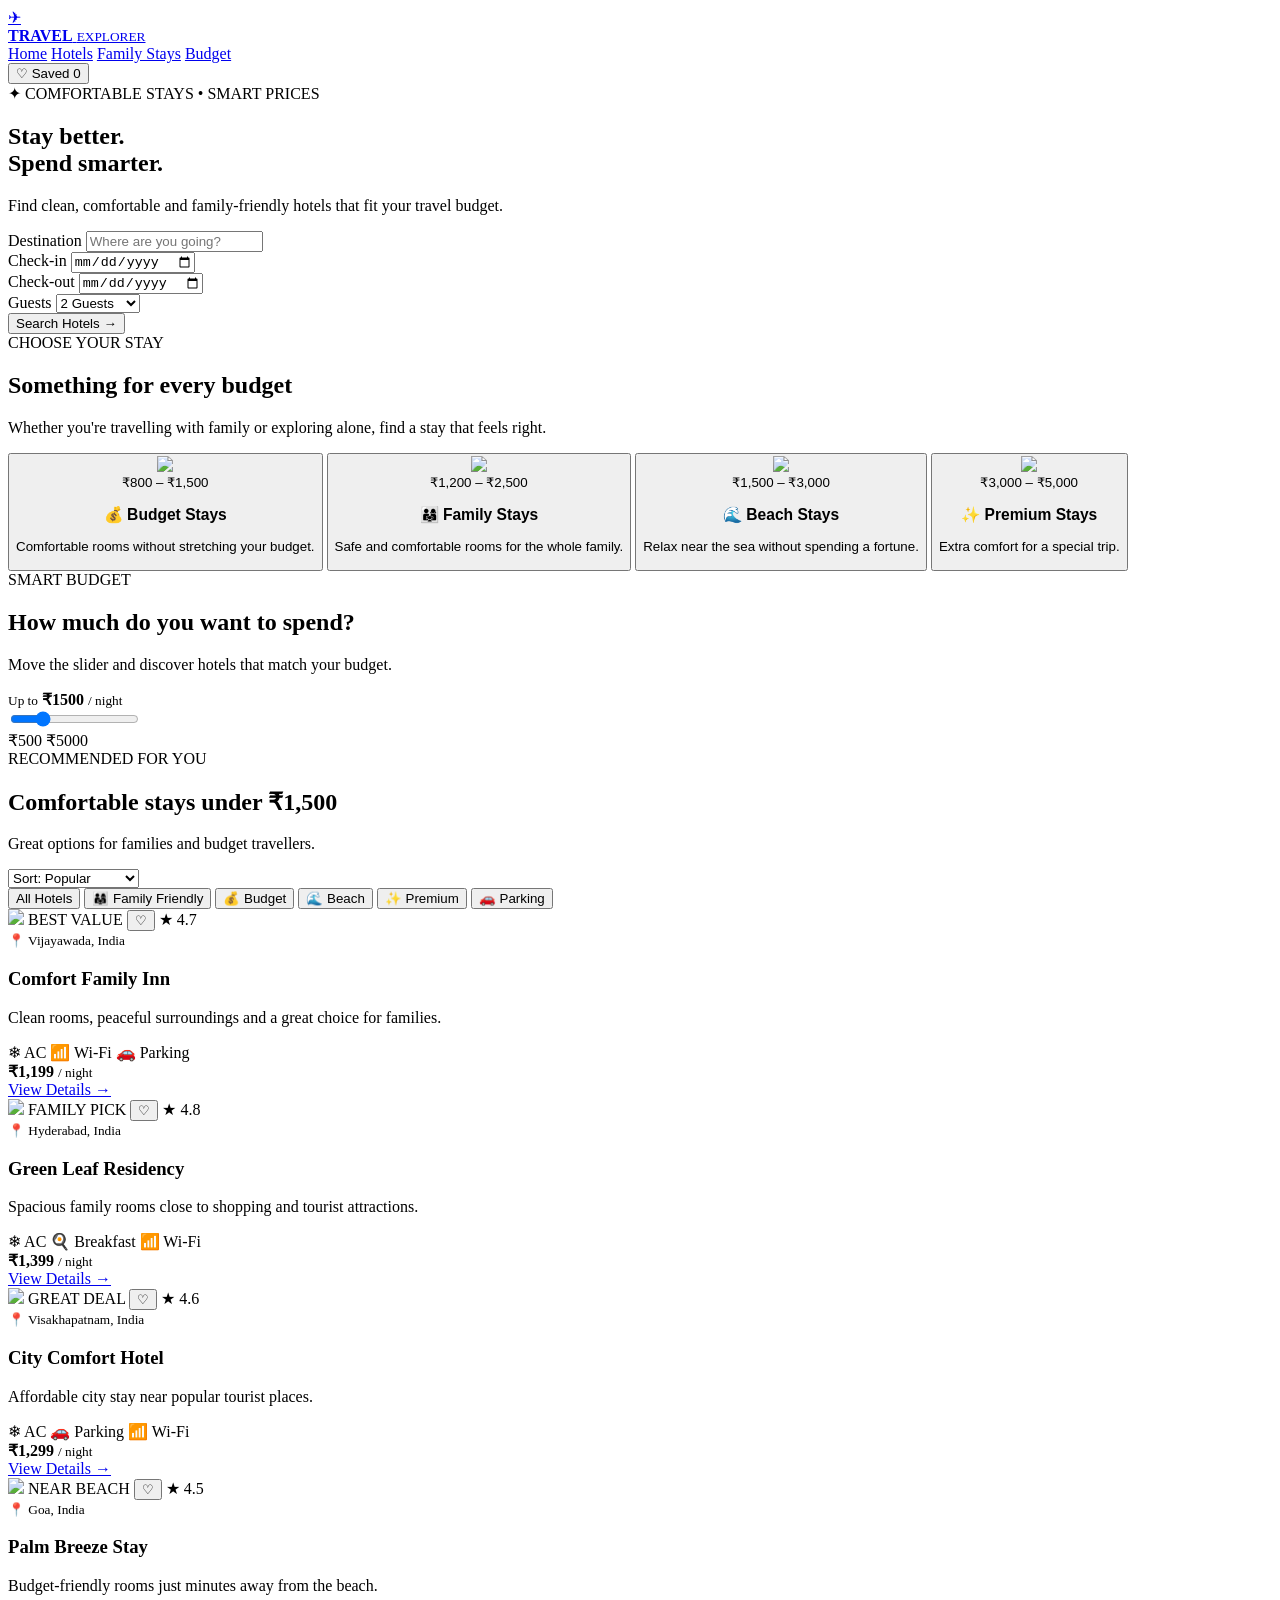
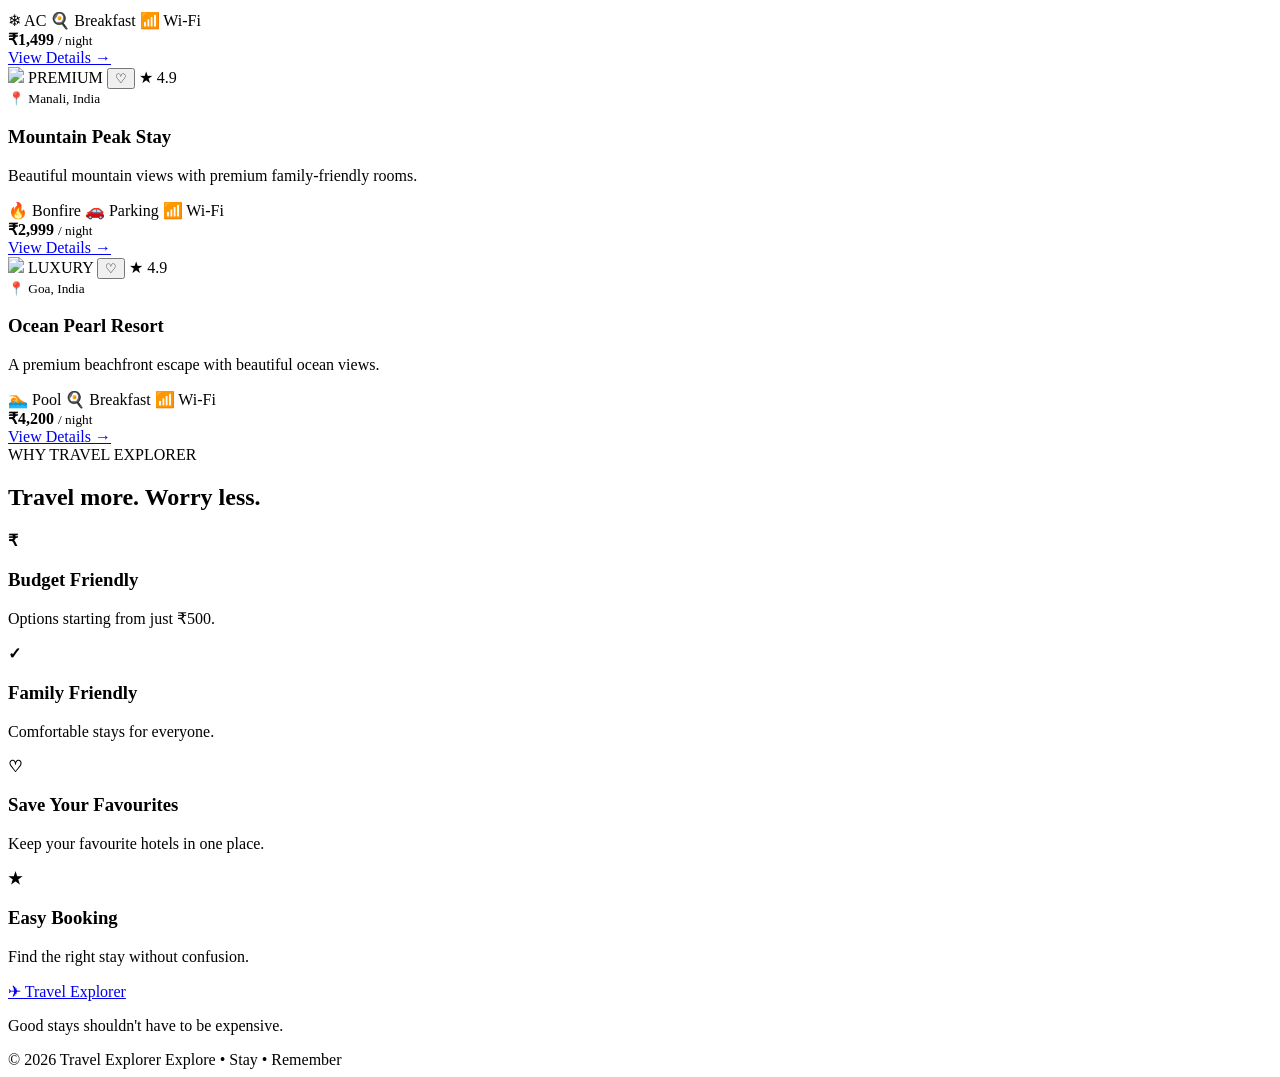
==== Travel-explorer/Travel-explorer/hotels.html @ a73f2c49 "Add hotel page" ====
<!DOCTYPE html>
<html lang="en">
<head>
    <meta charset="UTF-8">
    <meta name="viewport" content="width=device-width, initial-scale=1.0">

    <title>Hotels | Travel Explorer</title>

    <link rel="stylesheet" href="hotels.css">

    <link rel="preconnect" href="https://fonts.googleapis.com">
    <link rel="preconnect" href="https://fonts.gstatic.com" crossorigin>

    <link href="https://fonts.googleapis.com/css2?family=Poppins:wght@300;400;500;600;700;800&display=swap" rel="stylesheet">
</head>

<body>

<!-- ================= NAVBAR ================= -->

<header class="navbar">

    <!-- CLICKING THIS GOES TO MAIN HOME PAGE -->
    <a href="index.html" class="brand">
        <span class="brand-icon">✈</span>

        <div>
            <strong>TRAVEL</strong>
            <small>EXPLORER</small>
        </div>
    </a>

    <nav>
        <a href="index.html">Home</a>
        <a href="hotels.html" class="active">Hotels</a>
        <a href="#family">Family Stays</a>
        <a href="#budget">Budget</a>
    </nav>

    <button class="saved-top" onclick="showSaved()">
        ♡ Saved
        <span id="savedCount">0</span>
    </button>

</header>


<!-- ================= HERO ================= -->

<section class="hero">

    <div class="hero-overlay"></div>

    <div class="hero-content">

        <span class="hero-tag">
            ✦ COMFORTABLE STAYS • SMART PRICES
        </span>

        <h1>
            Stay better.<br>
            <span>Spend smarter.</span>
        </h1>

        <p>
            Find clean, comfortable and family-friendly hotels
            that fit your travel budget.
        </p>


        <!-- SEARCH PANEL -->

        <div class="search-panel">

            <div class="search-item">

                <label>Destination</label>

                <input
                    type="text"
                    id="destination"
                    placeholder="Where are you going?"
                >

            </div>


            <div class="search-item">

                <label>Check-in</label>

                <input type="date" id="checkin">

            </div>


            <div class="search-item">

                <label>Check-out</label>

                <input type="date" id="checkout">

            </div>


            <div class="search-item">

                <label>Guests</label>

                <select id="guests">

                    <option>2 Guests</option>
                    <option>3 Guests</option>
                    <option>4 Guests</option>
                    <option>5 Guests</option>
                    <option>6+ Guests</option>

                </select>

            </div>


            <button class="search-button" onclick="searchHotels()">
                Search Hotels →
            </button>

        </div>

    </div>

</section>



<!-- ================= QUICK CATEGORIES ================= -->

<section class="categories">

    <div class="section-heading center">

        <span>CHOOSE YOUR STAY</span>

        <h2>
            Something for every budget
        </h2>

        <p>
            Whether you're travelling with family or exploring alone,
            find a stay that feels right.
        </p>

    </div>


    <div class="category-grid">

        <button class="category-card" onclick="filterCategory('budget')">

            <div class="category-image">
                <img src="https://images.unsplash.com/photo-1551882547-ff40c63fe5fa?auto=format&fit=crop&w=700&q=80">
            </div>

            <div class="category-content">

                <span>₹800 – ₹1,500</span>

                <h3>💰 Budget Stays</h3>

                <p>
                    Comfortable rooms without
                    stretching your budget.
                </p>

            </div>

        </button>


        <button class="category-card" onclick="filterCategory('family')">

            <div class="category-image">
                <img src="https://images.unsplash.com/photo-1566073771259-6a8506099945?auto=format&fit=crop&w=700&q=80">
            </div>

            <div class="category-content">

                <span>₹1,200 – ₹2,500</span>

                <h3>👨‍👩‍👧 Family Stays</h3>

                <p>
                    Safe and comfortable rooms
                    for the whole family.
                </p>

            </div>

        </button>


        <button class="category-card" onclick="filterCategory('beach')">

            <div class="category-image">
                <img src="https://images.unsplash.com/photo-1507525428034-b723cf961d3e?auto=format&fit=crop&w=700&q=80">
            </div>

            <div class="category-content">

                <span>₹1,500 – ₹3,000</span>

                <h3>🌊 Beach Stays</h3>

                <p>
                    Relax near the sea without
                    spending a fortune.
                </p>

            </div>

        </button>


        <button class="category-card" onclick="filterCategory('premium')">

            <div class="category-image">
                <img src="https://images.unsplash.com/photo-1564501049412-61c2a3083791?auto=format&fit=crop&w=700&q=80">
            </div>

            <div class="category-content">

                <span>₹3,000 – ₹5,000</span>

                <h3>✨ Premium Stays</h3>

                <p>
                    Extra comfort for a
                    special trip.
                </p>

            </div>

        </button>

    </div>

</section>



<!-- ================= SMART BUDGET ================= -->

<section class="budget-section" id="budget">

    <div class="budget-left">

        <span>SMART BUDGET</span>

        <h2>
            How much do you want to spend?
        </h2>

        <p>
            Move the slider and discover hotels
            that match your budget.
        </p>

    </div>


    <div class="budget-control">

        <div class="budget-price">
            <small>Up to</small>

            <strong>
                ₹<span id="budgetValue">1500</span>
            </strong>

            <small>/ night</small>
        </div>


        <input
            type="range"
            id="budgetRange"
            min="500"
            max="5000"
            value="1500"
            step="100"
            oninput="changeBudget()"
        >


        <div class="range-labels">
            <span>₹500</span>
            <span>₹5000</span>
        </div>

    </div>

</section>



<!-- ================= HOTELS ================= -->

<section class="hotels-section" id="family">

    <div class="hotel-header">

        <div>

            <span>RECOMMENDED FOR YOU</span>

            <h2 id="hotelHeading">
                Comfortable stays under ₹1,500
            </h2>

            <p id="resultText">
                Great options for families and budget travellers.
            </p>

        </div>


        <select id="sortHotels" onchange="sortHotels()">

            <option value="popular">Sort: Popular</option>
            <option value="low">Price: Low to High</option>
            <option value="high">Price: High to Low</option>
            <option value="rating">Top Rated</option>

        </select>

    </div>


    <!-- FILTER BAR -->

    <div class="filter-bar">

        <button class="filter active" onclick="filterAll(this)">
            All Hotels
        </button>

        <button class="filter" onclick="filterType('family', this)">
            👨‍👩‍👧 Family Friendly
        </button>

        <button class="filter" onclick="filterType('budget', this)">
            💰 Budget
        </button>

        <button class="filter" onclick="filterType('beach', this)">
            🌊 Beach
        </button>

        <button class="filter" onclick="filterType('premium', this)">
            ✨ Premium
        </button>

        <button class="filter" onclick="filterType('parking', this)">
            🚗 Parking
        </button>

    </div>


    <!-- HOTEL CARDS -->

    <div class="hotel-grid" id="hotelGrid">


        <!-- HOTEL 1 -->

        <article
            class="hotel-card"
            data-price="1199"
            data-rating="4.7"
            data-type="family budget parking"
            data-location="vijayawada"
        >

            <div class="hotel-photo">

                <img src="https://images.unsplash.com/photo-1566073771259-6a8506099945?auto=format&fit=crop&w=1000&q=85">

                <span class="deal">
                    BEST VALUE
                </span>

                <button class="heart" onclick="saveHotel(this)">
                    ♡
                </button>

                <span class="rating">
                    ★ 4.7
                </span>

            </div>


            <div class="hotel-body">

                <small class="location">
                    📍 Vijayawada, India
                </small>

                <h3>
                    Comfort Family Inn
                </h3>

                <p>
                    Clean rooms, peaceful surroundings
                    and a great choice for families.
                </p>


                <div class="amenities">

                    <span>❄ AC</span>
                    <span>📶 Wi-Fi</span>
                    <span>🚗 Parking</span>

                </div>


                <div class="hotel-footer">

                    <div>

                        <strong>
                            ₹1,199
                        </strong>

                        <small>
                            / night
                        </small>

                    </div>

                    <a
                        href="hotel-details.html?hotel=comfort-family-inn"
                        class="details-btn"
                    >
                        View Details →
                    </a>

                </div>

            </div>

        </article>



        <!-- HOTEL 2 -->

        <article
            class="hotel-card"
            data-price="1399"
            data-rating="4.8"
            data-type="family budget"
            data-location="hyderabad"
        >

            <div class="hotel-photo">

                <img src="https://images.unsplash.com/photo-1551882547-ff40c63fe5fa?auto=format&fit=crop&w=1000&q=85">

                <span class="deal family-deal">
                    FAMILY PICK
                </span>

                <button class="heart" onclick="saveHotel(this)">
                    ♡
                </button>

                <span class="rating">
                    ★ 4.8
                </span>

            </div>


            <div class="hotel-body">

                <small class="location">
                    📍 Hyderabad, India
                </small>

                <h3>
                    Green Leaf Residency
                </h3>

                <p>
                    Spacious family rooms close to
                    shopping and tourist attractions.
                </p>


                <div class="amenities">

                    <span>❄ AC</span>
                    <span>🍳 Breakfast</span>
                    <span>📶 Wi-Fi</span>

                </div>


                <div class="hotel-footer">

                    <div>

                        <strong>
                            ₹1,399
                        </strong>

                        <small>
                            / night
                        </small>

                    </div>

                    <a
                        href="hotel-details.html?hotel=green-leaf"
                        class="details-btn"
                    >
                        View Details →
                    </a>

                </div>

            </div>

        </article>



        <!-- HOTEL 3 -->

        <article
            class="hotel-card"
            data-price="1299"
            data-rating="4.6"
            data-type="budget parking"
            data-location="visakhapatnam"
        >

            <div class="hotel-photo">

                <img src="https://images.unsplash.com/photo-1564501049412-61c2a3083791?auto=format&fit=crop&w=1000&q=85">

                <span class="deal">
                    GREAT DEAL
                </span>

                <button class="heart" onclick="saveHotel(this)">
                    ♡
                </button>

                <span class="rating">
                    ★ 4.6
                </span>

            </div>


            <div class="hotel-body">

                <small class="location">
                    📍 Visakhapatnam, India
                </small>

                <h3>
                    City Comfort Hotel
                </h3>

                <p>
                    Affordable city stay near
                    popular tourist places.
                </p>


                <div class="amenities">

                    <span>❄ AC</span>
                    <span>🚗 Parking</span>
                    <span>📶 Wi-Fi</span>

                </div>


                <div class="hotel-footer">

                    <div>

                        <strong>
                            ₹1,299
                        </strong>

                        <small>
                            / night
                        </small>

                    </div>

                    <a
                        href="hotel-details.html?hotel=city-comfort"
                        class="details-btn"
                    >
                        View Details →
                    </a>

                </div>

            </div>

        </article>



        <!-- HOTEL 4 -->

        <article
            class="hotel-card"
            data-price="1499"
            data-rating="4.5"
            data-type="beach budget"
            data-location="goa"
        >

            <div class="hotel-photo">

                <img src="https://images.unsplash.com/photo-1542314831-068cd1dbfeeb?auto=format&fit=crop&w=1000&q=85">

                <span class="deal beach-deal">
                    NEAR BEACH
                </span>

                <button class="heart" onclick="saveHotel(this)">
                    ♡
                </button>

                <span class="rating">
                    ★ 4.5
                </span>

            </div>


            <div class="hotel-body">

                <small class="location">
                    📍 Goa, India
                </small>

                <h3>
                    Palm Breeze Stay
                </h3>

                <p>
                    Budget-friendly rooms just minutes
                    away from the beach.
                </p>


                <div class="amenities">

                    <span>❄ AC</span>
                    <span>🍳 Breakfast</span>
                    <span>📶 Wi-Fi</span>

                </div>


                <div class="hotel-footer">

                    <div>

                        <strong>
                            ₹1,499
                        </strong>

                        <small>
                            / night
                        </small>

                    </div>

                    <a
                        href="hotel-details.html?hotel=palm-breeze"
                        class="details-btn"
                    >
                        View Details →
                    </a>

                </div>

            </div>

        </article>



        <!-- HOTEL 5 -->

        <article
            class="hotel-card"
            data-price="2999"
            data-rating="4.9"
            data-type="family premium parking"
            data-location="manali"
        >

            <div class="hotel-photo">

                <img src="https://images.unsplash.com/photo-1464822759023-fed622ff2c3b?auto=format&fit=crop&w=1000&q=85">

                <span class="deal premium-deal">
                    PREMIUM
                </span>

                <button class="heart" onclick="saveHotel(this)">
                    ♡
                </button>

                <span class="rating">
                    ★ 4.9
                </span>

            </div>


            <div class="hotel-body">

                <small class="location">
                    📍 Manali, India
                </small>

                <h3>
                    Mountain Peak Stay
                </h3>

                <p>
                    Beautiful mountain views with
                    premium family-friendly rooms.
                </p>


                <div class="amenities">

                    <span>🔥 Bonfire</span>
                    <span>🚗 Parking</span>
                    <span>📶 Wi-Fi</span>

                </div>


                <div class="hotel-footer">

                    <div>

                        <strong>
                            ₹2,999
                        </strong>

                        <small>
                            / night
                        </small>

                    </div>

                    <a
                        href="hotel-details.html?hotel=mountain-peak"
                        class="details-btn"
                    >
                        View Details →
                    </a>

                </div>

            </div>

        </article>



        <!-- HOTEL 6 -->

        <article
            class="hotel-card"
            data-price="4200"
            data-rating="4.9"
            data-type="premium beach"
            data-location="goa"
        >

            <div class="hotel-photo">

                <img src="https://images.unsplash.com/photo-1506744038136-46273834b3fb?auto=format&fit=crop&w=1000&q=85">

                <span class="deal premium-deal">
                    LUXURY
                </span>

                <button class="heart" onclick="saveHotel(this)">
                    ♡
                </button>

                <span class="rating">
                    ★ 4.9
                </span>

            </div>


            <div class="hotel-body">

                <small class="location">
                    📍 Goa, India
                </small>

                <h3>
                    Ocean Pearl Resort
                </h3>

                <p>
                    A premium beachfront escape with
                    beautiful ocean views.
                </p>


                <div class="amenities">

                    <span>🏊 Pool</span>
                    <span>🍳 Breakfast</span>
                    <span>📶 Wi-Fi</span>

                </div>


                <div class="hotel-footer">

                    <div>

                        <strong>
                            ₹4,200
                        </strong>

                        <small>
                            / night
                        </small>

                    </div>

                    <a
                        href="hotel-details.html?hotel=ocean-pearl"
                        class="details-btn"
                    >
                        View Details →
                    </a>

                </div>

            </div>

        </article>

    </div>

</section>



<!-- ================= WHY SECTION ================= -->

<section class="why">

    <div class="section-heading center">

        <span>WHY TRAVEL EXPLORER</span>

        <h2>
            Travel more. Worry less.
        </h2>

    </div>


    <div class="why-grid">

        <div>
            <b>₹</b>
            <h3>Budget Friendly</h3>
            <p>
                Options starting from just ₹500.
            </p>
        </div>

        <div>
            <b>✓</b>
            <h3>Family Friendly</h3>
            <p>
                Comfortable stays for everyone.
            </p>
        </div>

        <div>
            <b>♡</b>
            <h3>Save Your Favourites</h3>
            <p>
                Keep your favourite hotels in one place.
            </p>
        </div>

        <div>
            <b>★</b>
            <h3>Easy Booking</h3>
            <p>
                Find the right stay without confusion.
            </p>
        </div>

    </div>

</section>



<!-- ================= FOOTER ================= -->

<footer>

    <div class="footer-top">

        <a href="index.html" class="footer-logo">
            ✈ Travel Explorer
        </a>

        <p>
            Good stays shouldn't have to be expensive.
        </p>

    </div>


    <div class="footer-bottom">

        © 2026 Travel Explorer
        <span>
            Explore • Stay • Remember
        </span>

    </div>

</footer>


<script src="hotels.js"></script>

</body>
</html>
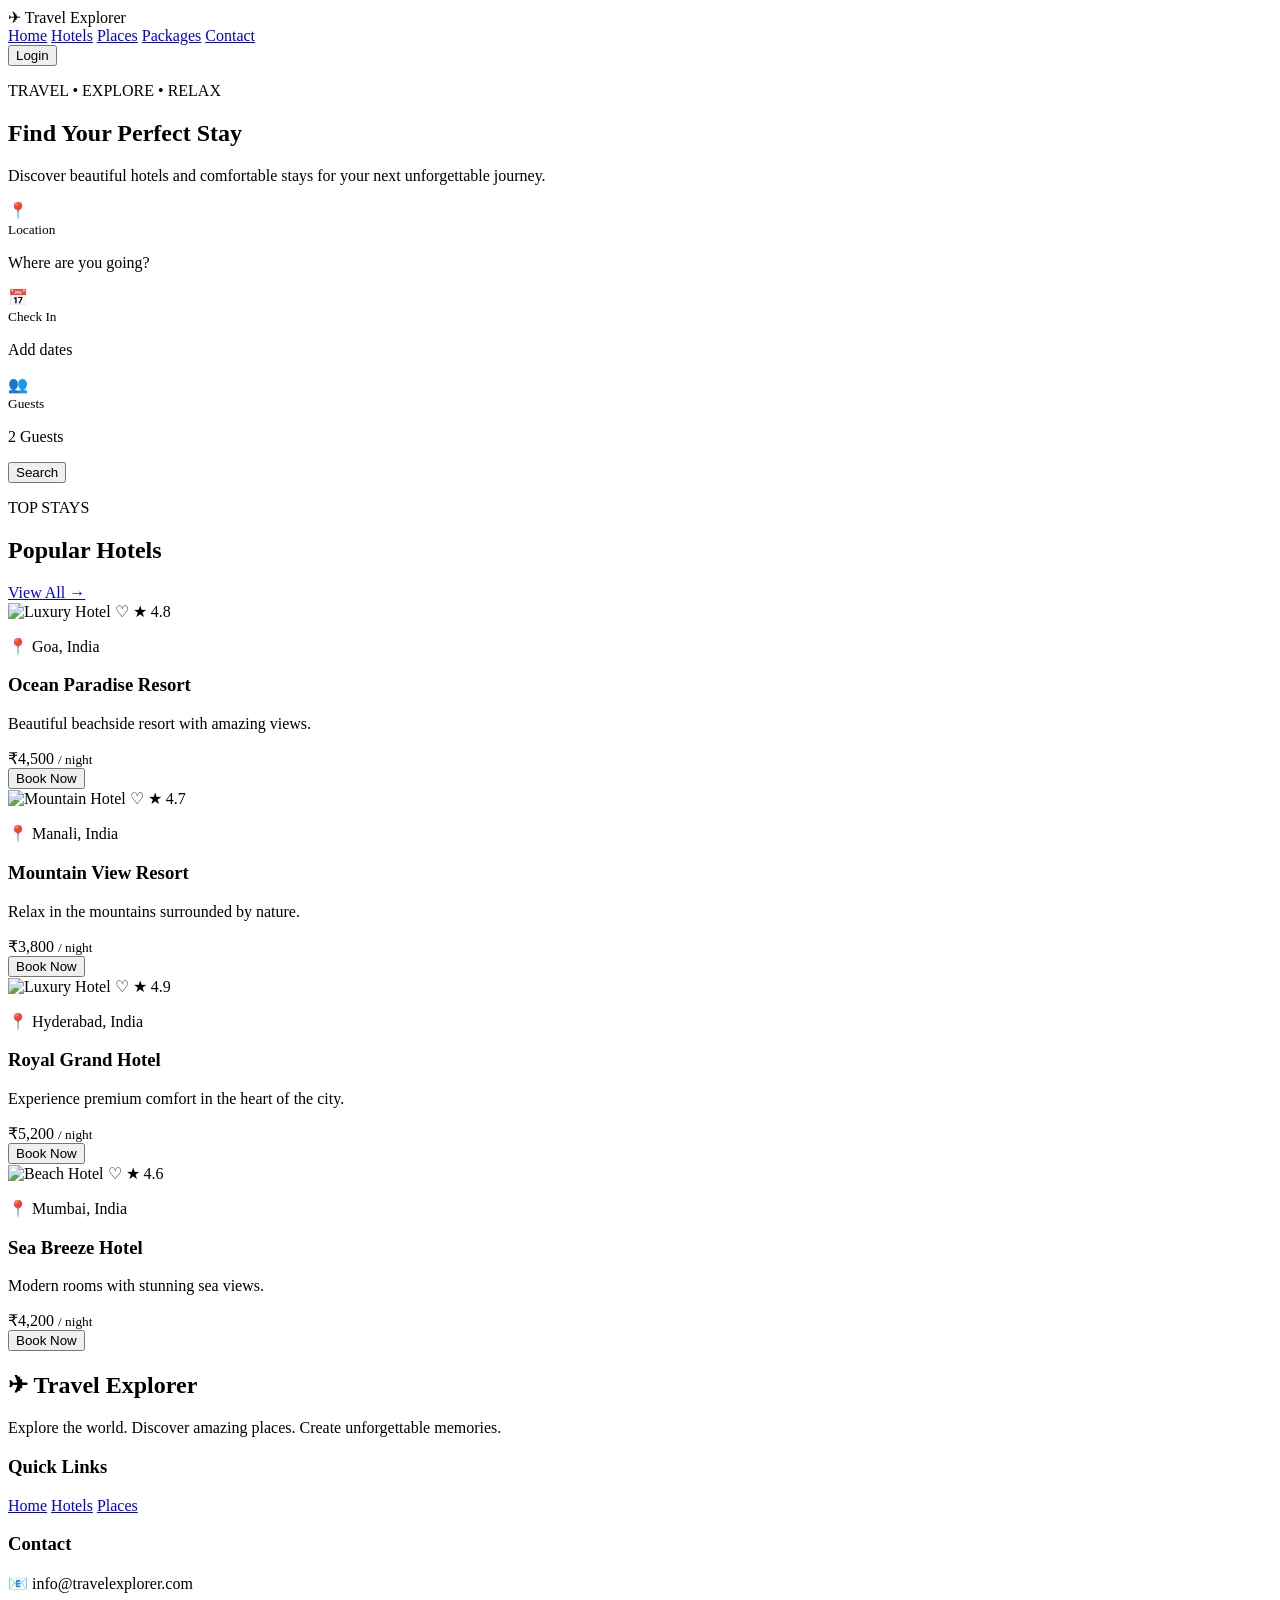
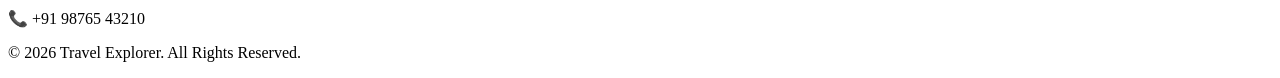
==== commit 67551f83: "Add hotels pages" ====
--- a/Travel-explorer/Travel-explorer/hotels.html
+++ b/Travel-explorer/Travel-explorer/hotels.html
@@ -4,960 +4,272 @@
     <meta charset="UTF-8">
     <meta name="viewport" content="width=device-width, initial-scale=1.0">
 
-    <title>Hotels | Travel Explorer</title>
-
-    <link rel="stylesheet" href="hotels.css">
-
+    <title>Travel Explorer - Hotels</title>
+
+    <link rel="stylesheet" hre
+f="hotels.css">
+    <!-- Google Font -->
     <link rel="preconnect" href="https://fonts.googleapis.com">
     <link rel="preconnect" href="https://fonts.gstatic.com" crossorigin>
-
-    <link href="https://fonts.googleapis.com/css2?family=Poppins:wght@300;400;500;600;700;800&display=swap" rel="stylesheet">
+    <link href="https://fonts.googleapis.com/css2?family=Poppins:wght@300;400;500;600;700&display=swap" rel="stylesheet">
 </head>
 
 <body>
 
-<!-- ================= NAVBAR ================= -->
-
-<header class="navbar">
-
-    <!-- CLICKING THIS GOES TO MAIN HOME PAGE -->
-    <a href="index.html" class="brand">
-        <span class="brand-icon">✈</span>
-
-        <div>
-            <strong>TRAVEL</strong>
-            <small>EXPLORER</small>
-        </div>
-    </a>
-
-    <nav>
-        <a href="index.html">Home</a>
-        <a href="hotels.html" class="active">Hotels</a>
-        <a href="#family">Family Stays</a>
-        <a href="#budget">Budget</a>
-    </nav>
-
-    <button class="saved-top" onclick="showSaved()">
-        ♡ Saved
-        <span id="savedCount">0</span>
-    </button>
-
-</header>
-
-
-<!-- ================= HERO ================= -->
-
-<section class="hero">
-
-    <div class="hero-overlay"></div>
-
-    <div class="hero-content">
-
-        <span class="hero-tag">
-            ✦ COMFORTABLE STAYS • SMART PRICES
-        </span>
-
-        <h1>
-            Stay better.<br>
-            <span>Spend smarter.</span>
-        </h1>
-
-        <p>
-            Find clean, comfortable and family-friendly hotels
-            that fit your travel budget.
+    <!-- Navbar -->
+    <header class="navbar">
+        <div class="logo">
+            <span>✈</span> Travel Explorer
+        </div>
+
+        <nav>
+            <a href="#">Home</a>
+            <a href="#" class="active">Hotels</a>
+            <a href="#">Places</a>
+            <a href="#">Packages</a>
+            <a href="#">Contact</a>
+        </nav>
+
+        <button class="login-btn">Login</button>
+    </header>
+
+
+    <!-- Hero Section -->
+    <section class="hero">
+
+        <div class="hero-content">
+            <p class="small-title">TRAVEL • EXPLORE • RELAX</p>
+
+            <h1>Find Your Perfect Stay</h1>
+
+            <p class="hero-text">
+                Discover beautiful hotels and comfortable stays
+                for your next unforgettable journey.
+            </p>
+
+            <!-- Search Box -->
+            <div class="search-box">
+
+                <div class="search-item">
+                    <span>📍</span>
+                    <div>
+                        <small>Location</small>
+                        <p>Where are you going?</p>
+                    </div>
+                </div>
+
+                <div class="search-item">
+                    <span>📅</span>
+                    <div>
+                        <small>Check In</small>
+                        <p>Add dates</p>
+                    </div>
+                </div>
+
+                <div class="search-item">
+                    <span>👥</span>
+                    <div>
+                        <small>Guests</small>
+                        <p>2 Guests</p>
+                    </div>
+                </div>
+
+                <button class="search-btn">Search</button>
+
+            </div>
+        </div>
+
+    </section>
+
+
+    <!-- Hotels Section -->
+    <section class="hotels-section">
+
+        <div class="section-heading">
+            <div>
+                <p class="section-label">TOP STAYS</p>
+                <h2>Popular Hotels</h2>
+            </div>
+
+            <a href="#" class="view-all">View All →</a>
+        </div>
+
+
+        <div class="hotel-grid">
+
+            <!-- Hotel 1 -->
+            <div class="hotel-card">
+
+                <div class="image-container">
+                    <img src="https://images.unsplash.com/photo-1566073771259-6a8506099945"
+                         alt="Luxury Hotel">
+
+                    <span class="favorite">♡</span>
+                    <span class="rating">★ 4.8</span>
+                </div>
+
+                <div class="hotel-info">
+
+                    <p class="location">📍 Goa, India</p>
+
+                    <h3>Ocean Paradise Resort</h3>
+
+                    <p class="description">
+                        Beautiful beachside resort with amazing views.
+                    </p>
+
+                    <div class="hotel-bottom">
+                        <div>
+                            <span class="price">₹4,500</span>
+                            <small>/ night</small>
+                        </div>
+
+                        <button class="book-btn">Book Now</button>
+                    </div>
+
+                </div>
+            </div>
+
+
+            <!-- Hotel 2 -->
+            <div class="hotel-card">
+
+                <div class="image-container">
+                    <img src="https://images.unsplash.com/photo-1601918774946-25832a4be0d6"
+                         alt="Mountain Hotel">
+
+                    <span class="favorite">♡</span>
+                    <span class="rating">★ 4.7</span>
+                </div>
+
+                <div class="hotel-info">
+
+                    <p class="location">📍 Manali, India</p>
+
+                    <h3>Mountain View Resort</h3>
+
+                    <p class="description">
+                        Relax in the mountains surrounded by nature.
+                    </p>
+
+                    <div class="hotel-bottom">
+                        <div>
+                            <span class="price">₹3,800</span>
+                            <small>/ night</small>
+                        </div>
+
+                        <button class="book-btn">Book Now</button>
+                    </div>
+
+                </div>
+            </div>
+
+
+            <!-- Hotel 3 -->
+            <div class="hotel-card">
+
+                <div class="image-container">
+                    <img src="https://images.unsplash.com/photo-1564501049412-61c2a3083791"
+                         alt="Luxury Hotel">
+
+                    <span class="favorite">♡</span>
+                    <span class="rating">★ 4.9</span>
+                </div>
+
+                <div class="hotel-info">
+
+                    <p class="location">📍 Hyderabad, India</p>
+
+                    <h3>Royal Grand Hotel</h3>
+
+                    <p class="description">
+                        Experience premium comfort in the heart of the city.
+                    </p>
+
+                    <div class="hotel-bottom">
+                        <div>
+                            <span class="price">₹5,200</span>
+                            <small>/ night</small>
+                        </div>
+
+                        <button class="book-btn">Book Now</button>
+                    </div>
+
+                </div>
+            </div>
+
+
+            <!-- Hotel 4 -->
+            <div class="hotel-card">
+
+                <div class="image-container">
+                    <img src="https://images.unsplash.com/photo-1542314831-068cd1dbfeeb"
+                         alt="Beach Hotel">
+
+                    <span class="favorite">♡</span>
+                    <span class="rating">★ 4.6</span>
+                </div>
+
+                <div class="hotel-info">
+
+                    <p class="location">📍 Mumbai, India</p>
+
+                    <h3>Sea Breeze Hotel</h3>
+
+                    <p class="description">
+                        Modern rooms with stunning sea views.
+                    </p>
+
+                    <div class="hotel-bottom">
+                        <div>
+                            <span class="price">₹4,200</span>
+                            <small>/ night</small>
+                        </div>
+
+                        <button class="book-btn">Book Now</button>
+                    </div>
+
+                </div>
+            </div>
+
+        </div>
+
+    </section>
+
+
+    <!-- Footer -->
+    <footer>
+
+        <div class="footer-content">
+
+            <div>
+                <h2>✈ Travel Explorer</h2>
+                <p>
+                    Explore the world. Discover amazing places.
+                    Create unforgettable memories.
+                </p>
+            </div>
+
+            <div>
+                <h3>Quick Links</h3>
+                <a href="#">Home</a>
+                <a href="#">Hotels</a>
+                <a href="#">Places</a>
+            </div>
+
+            <div>
+                <h3>Contact</h3>
+                <p>📧 info@travelexplorer.com</p>
+                <p>📞 +91 98765 43210</p>
+            </div>
+
+        </div>
+
+        <p class="copyright">
+            © 2026 Travel Explorer. All Rights Reserved.
         </p>
 
-
-        <!-- SEARCH PANEL -->
-
-        <div class="search-panel">
-
-            <div class="search-item">
-
-                <label>Destination</label>
-
-                <input
-                    type="text"
-                    id="destination"
-                    placeholder="Where are you going?"
-                >
-
-            </div>
-
-
-            <div class="search-item">
-
-                <label>Check-in</label>
-
-                <input type="date" id="checkin">
-
-            </div>
-
-
-            <div class="search-item">
-
-                <label>Check-out</label>
-
-                <input type="date" id="checkout">
-
-            </div>
-
-
-            <div class="search-item">
-
-                <label>Guests</label>
-
-                <select id="guests">
-
-                    <option>2 Guests</option>
-                    <option>3 Guests</option>
-                    <option>4 Guests</option>
-                    <option>5 Guests</option>
-                    <option>6+ Guests</option>
-
-                </select>
-
-            </div>
-
-
-            <button class="search-button" onclick="searchHotels()">
-                Search Hotels →
-            </button>
-
-        </div>
-
-    </div>
-
-</section>
-
-
-
-<!-- ================= QUICK CATEGORIES ================= -->
-
-<section class="categories">
-
-    <div class="section-heading center">
-
-        <span>CHOOSE YOUR STAY</span>
-
-        <h2>
-            Something for every budget
-        </h2>
-
-        <p>
-            Whether you're travelling with family or exploring alone,
-            find a stay that feels right.
-        </p>
-
-    </div>
-
-
-    <div class="category-grid">
-
-        <button class="category-card" onclick="filterCategory('budget')">
-
-            <div class="category-image">
-                <img src="https://images.unsplash.com/photo-1551882547-ff40c63fe5fa?auto=format&fit=crop&w=700&q=80">
-            </div>
-
-            <div class="category-content">
-
-                <span>₹800 – ₹1,500</span>
-
-                <h3>💰 Budget Stays</h3>
-
-                <p>
-                    Comfortable rooms without
-                    stretching your budget.
-                </p>
-
-            </div>
-
-        </button>
-
-
-        <button class="category-card" onclick="filterCategory('family')">
-
-            <div class="category-image">
-                <img src="https://images.unsplash.com/photo-1566073771259-6a8506099945?auto=format&fit=crop&w=700&q=80">
-            </div>
-
-            <div class="category-content">
-
-                <span>₹1,200 – ₹2,500</span>
-
-                <h3>👨‍👩‍👧 Family Stays</h3>
-
-                <p>
-                    Safe and comfortable rooms
-                    for the whole family.
-                </p>
-
-            </div>
-
-        </button>
-
-
-        <button class="category-card" onclick="filterCategory('beach')">
-
-            <div class="category-image">
-                <img src="https://images.unsplash.com/photo-1507525428034-b723cf961d3e?auto=format&fit=crop&w=700&q=80">
-            </div>
-
-            <div class="category-content">
-
-                <span>₹1,500 – ₹3,000</span>
-
-                <h3>🌊 Beach Stays</h3>
-
-                <p>
-                    Relax near the sea without
-                    spending a fortune.
-                </p>
-
-            </div>
-
-        </button>
-
-
-        <button class="category-card" onclick="filterCategory('premium')">
-
-            <div class="category-image">
-                <img src="https://images.unsplash.com/photo-1564501049412-61c2a3083791?auto=format&fit=crop&w=700&q=80">
-            </div>
-
-            <div class="category-content">
-
-                <span>₹3,000 – ₹5,000</span>
-
-                <h3>✨ Premium Stays</h3>
-
-                <p>
-                    Extra comfort for a
-                    special trip.
-                </p>
-
-            </div>
-
-        </button>
-
-    </div>
-
-</section>
-
-
-
-<!-- ================= SMART BUDGET ================= -->
-
-<section class="budget-section" id="budget">
-
-    <div class="budget-left">
-
-        <span>SMART BUDGET</span>
-
-        <h2>
-            How much do you want to spend?
-        </h2>
-
-        <p>
-            Move the slider and discover hotels
-            that match your budget.
-        </p>
-
-    </div>
-
-
-    <div class="budget-control">
-
-        <div class="budget-price">
-            <small>Up to</small>
-
-            <strong>
-                ₹<span id="budgetValue">1500</span>
-            </strong>
-
-            <small>/ night</small>
-        </div>
-
-
-        <input
-            type="range"
-            id="budgetRange"
-            min="500"
-            max="5000"
-            value="1500"
-            step="100"
-            oninput="changeBudget()"
-        >
-
-
-        <div class="range-labels">
-            <span>₹500</span>
-            <span>₹5000</span>
-        </div>
-
-    </div>
-
-</section>
-
-
-
-<!-- ================= HOTELS ================= -->
-
-<section class="hotels-section" id="family">
-
-    <div class="hotel-header">
-
-        <div>
-
-            <span>RECOMMENDED FOR YOU</span>
-
-            <h2 id="hotelHeading">
-                Comfortable stays under ₹1,500
-            </h2>
-
-            <p id="resultText">
-                Great options for families and budget travellers.
-            </p>
-
-        </div>
-
-
-        <select id="sortHotels" onchange="sortHotels()">
-
-            <option value="popular">Sort: Popular</option>
-            <option value="low">Price: Low to High</option>
-            <option value="high">Price: High to Low</option>
-            <option value="rating">Top Rated</option>
-
-        </select>
-
-    </div>
-
-
-    <!-- FILTER BAR -->
-
-    <div class="filter-bar">
-
-        <button class="filter active" onclick="filterAll(this)">
-            All Hotels
-        </button>
-
-        <button class="filter" onclick="filterType('family', this)">
-            👨‍👩‍👧 Family Friendly
-        </button>
-
-        <button class="filter" onclick="filterType('budget', this)">
-            💰 Budget
-        </button>
-
-        <button class="filter" onclick="filterType('beach', this)">
-            🌊 Beach
-        </button>
-
-        <button class="filter" onclick="filterType('premium', this)">
-            ✨ Premium
-        </button>
-
-        <button class="filter" onclick="filterType('parking', this)">
-            🚗 Parking
-        </button>
-
-    </div>
-
-
-    <!-- HOTEL CARDS -->
-
-    <div class="hotel-grid" id="hotelGrid">
-
-
-        <!-- HOTEL 1 -->
-
-        <article
-            class="hotel-card"
-            data-price="1199"
-            data-rating="4.7"
-            data-type="family budget parking"
-            data-location="vijayawada"
-        >
-
-            <div class="hotel-photo">
-
-                <img src="https://images.unsplash.com/photo-1566073771259-6a8506099945?auto=format&fit=crop&w=1000&q=85">
-
-                <span class="deal">
-                    BEST VALUE
-                </span>
-
-                <button class="heart" onclick="saveHotel(this)">
-                    ♡
-                </button>
-
-                <span class="rating">
-                    ★ 4.7
-                </span>
-
-            </div>
-
-
-            <div class="hotel-body">
-
-                <small class="location">
-                    📍 Vijayawada, India
-                </small>
-
-                <h3>
-                    Comfort Family Inn
-                </h3>
-
-                <p>
-                    Clean rooms, peaceful surroundings
-                    and a great choice for families.
-                </p>
-
-
-                <div class="amenities">
-
-                    <span>❄ AC</span>
-                    <span>📶 Wi-Fi</span>
-                    <span>🚗 Parking</span>
-
-                </div>
-
-
-                <div class="hotel-footer">
-
-                    <div>
-
-                        <strong>
-                            ₹1,199
-                        </strong>
-
-                        <small>
-                            / night
-                        </small>
-
-                    </div>
-
-                    <a
-                        href="hotel-details.html?hotel=comfort-family-inn"
-                        class="details-btn"
-                    >
-                        View Details →
-                    </a>
-
-                </div>
-
-            </div>
-
-        </article>
-
-
-
-        <!-- HOTEL 2 -->
-
-        <article
-            class="hotel-card"
-            data-price="1399"
-            data-rating="4.8"
-            data-type="family budget"
-            data-location="hyderabad"
-        >
-
-            <div class="hotel-photo">
-
-                <img src="https://images.unsplash.com/photo-1551882547-ff40c63fe5fa?auto=format&fit=crop&w=1000&q=85">
-
-                <span class="deal family-deal">
-                    FAMILY PICK
-                </span>
-
-                <button class="heart" onclick="saveHotel(this)">
-                    ♡
-                </button>
-
-                <span class="rating">
-                    ★ 4.8
-                </span>
-
-            </div>
-
-
-            <div class="hotel-body">
-
-                <small class="location">
-                    📍 Hyderabad, India
-                </small>
-
-                <h3>
-                    Green Leaf Residency
-                </h3>
-
-                <p>
-                    Spacious family rooms close to
-                    shopping and tourist attractions.
-                </p>
-
-
-                <div class="amenities">
-
-                    <span>❄ AC</span>
-                    <span>🍳 Breakfast</span>
-                    <span>📶 Wi-Fi</span>
-
-                </div>
-
-
-                <div class="hotel-footer">
-
-                    <div>
-
-                        <strong>
-                            ₹1,399
-                        </strong>
-
-                        <small>
-                            / night
-                        </small>
-
-                    </div>
-
-                    <a
-                        href="hotel-details.html?hotel=green-leaf"
-                        class="details-btn"
-                    >
-                        View Details →
-                    </a>
-
-                </div>
-
-            </div>
-
-        </article>
-
-
-
-        <!-- HOTEL 3 -->
-
-        <article
-            class="hotel-card"
-            data-price="1299"
-            data-rating="4.6"
-            data-type="budget parking"
-            data-location="visakhapatnam"
-        >
-
-            <div class="hotel-photo">
-
-                <img src="https://images.unsplash.com/photo-1564501049412-61c2a3083791?auto=format&fit=crop&w=1000&q=85">
-
-                <span class="deal">
-                    GREAT DEAL
-                </span>
-
-                <button class="heart" onclick="saveHotel(this)">
-                    ♡
-                </button>
-
-                <span class="rating">
-                    ★ 4.6
-                </span>
-
-            </div>
-
-
-            <div class="hotel-body">
-
-                <small class="location">
-                    📍 Visakhapatnam, India
-                </small>
-
-                <h3>
-                    City Comfort Hotel
-                </h3>
-
-                <p>
-                    Affordable city stay near
-                    popular tourist places.
-                </p>
-
-
-                <div class="amenities">
-
-                    <span>❄ AC</span>
-                    <span>🚗 Parking</span>
-                    <span>📶 Wi-Fi</span>
-
-                </div>
-
-
-                <div class="hotel-footer">
-
-                    <div>
-
-                        <strong>
-                            ₹1,299
-                        </strong>
-
-                        <small>
-                            / night
-                        </small>
-
-                    </div>
-
-                    <a
-                        href="hotel-details.html?hotel=city-comfort"
-                        class="details-btn"
-                    >
-                        View Details →
-                    </a>
-
-                </div>
-
-            </div>
-
-        </article>
-
-
-
-        <!-- HOTEL 4 -->
-
-        <article
-            class="hotel-card"
-            data-price="1499"
-            data-rating="4.5"
-            data-type="beach budget"
-            data-location="goa"
-        >
-
-            <div class="hotel-photo">
-
-                <img src="https://images.unsplash.com/photo-1542314831-068cd1dbfeeb?auto=format&fit=crop&w=1000&q=85">
-
-                <span class="deal beach-deal">
-                    NEAR BEACH
-                </span>
-
-                <button class="heart" onclick="saveHotel(this)">
-                    ♡
-                </button>
-
-                <span class="rating">
-                    ★ 4.5
-                </span>
-
-            </div>
-
-
-            <div class="hotel-body">
-
-                <small class="location">
-                    📍 Goa, India
-                </small>
-
-                <h3>
-                    Palm Breeze Stay
-                </h3>
-
-                <p>
-                    Budget-friendly rooms just minutes
-                    away from the beach.
-                </p>
-
-
-                <div class="amenities">
-
-                    <span>❄ AC</span>
-                    <span>🍳 Breakfast</span>
-                    <span>📶 Wi-Fi</span>
-
-                </div>
-
-
-                <div class="hotel-footer">
-
-                    <div>
-
-                        <strong>
-                            ₹1,499
-                        </strong>
-
-                        <small>
-                            / night
-                        </small>
-
-                    </div>
-
-                    <a
-                        href="hotel-details.html?hotel=palm-breeze"
-                        class="details-btn"
-                    >
-                        View Details →
-                    </a>
-
-                </div>
-
-            </div>
-
-        </article>
-
-
-
-        <!-- HOTEL 5 -->
-
-        <article
-            class="hotel-card"
-            data-price="2999"
-            data-rating="4.9"
-            data-type="family premium parking"
-            data-location="manali"
-        >
-
-            <div class="hotel-photo">
-
-                <img src="https://images.unsplash.com/photo-1464822759023-fed622ff2c3b?auto=format&fit=crop&w=1000&q=85">
-
-                <span class="deal premium-deal">
-                    PREMIUM
-                </span>
-
-                <button class="heart" onclick="saveHotel(this)">
-                    ♡
-                </button>
-
-                <span class="rating">
-                    ★ 4.9
-                </span>
-
-            </div>
-
-
-            <div class="hotel-body">
-
-                <small class="location">
-                    📍 Manali, India
-                </small>
-
-                <h3>
-                    Mountain Peak Stay
-                </h3>
-
-                <p>
-                    Beautiful mountain views with
-                    premium family-friendly rooms.
-                </p>
-
-
-                <div class="amenities">
-
-                    <span>🔥 Bonfire</span>
-                    <span>🚗 Parking</span>
-                    <span>📶 Wi-Fi</span>
-
-                </div>
-
-
-                <div class="hotel-footer">
-
-                    <div>
-
-                        <strong>
-                            ₹2,999
-                        </strong>
-
-                        <small>
-                            / night
-                        </small>
-
-                    </div>
-
-                    <a
-                        href="hotel-details.html?hotel=mountain-peak"
-                        class="details-btn"
-                    >
-                        View Details →
-                    </a>
-
-                </div>
-
-            </div>
-
-        </article>
-
-
-
-        <!-- HOTEL 6 -->
-
-        <article
-            class="hotel-card"
-            data-price="4200"
-            data-rating="4.9"
-            data-type="premium beach"
-            data-location="goa"
-        >
-
-            <div class="hotel-photo">
-
-                <img src="https://images.unsplash.com/photo-1506744038136-46273834b3fb?auto=format&fit=crop&w=1000&q=85">
-
-                <span class="deal premium-deal">
-                    LUXURY
-                </span>
-
-                <button class="heart" onclick="saveHotel(this)">
-                    ♡
-                </button>
-
-                <span class="rating">
-                    ★ 4.9
-                </span>
-
-            </div>
-
-
-            <div class="hotel-body">
-
-                <small class="location">
-                    📍 Goa, India
-                </small>
-
-                <h3>
-                    Ocean Pearl Resort
-                </h3>
-
-                <p>
-                    A premium beachfront escape with
-                    beautiful ocean views.
-                </p>
-
-
-                <div class="amenities">
-
-                    <span>🏊 Pool</span>
-                    <span>🍳 Breakfast</span>
-                    <span>📶 Wi-Fi</span>
-
-                </div>
-
-
-                <div class="hotel-footer">
-
-                    <div>
-
-                        <strong>
-                            ₹4,200
-                        </strong>
-
-                        <small>
-                            / night
-                        </small>
-
-                    </div>
-
-                    <a
-                        href="hotel-details.html?hotel=ocean-pearl"
-                        class="details-btn"
-                    >
-                        View Details →
-                    </a>
-
-                </div>
-
-            </div>
-
-        </article>
-
-    </div>
-
-</section>
-
-
-
-<!-- ================= WHY SECTION ================= -->
-
-<section class="why">
-
-    <div class="section-heading center">
-
-        <span>WHY TRAVEL EXPLORER</span>
-
-        <h2>
-            Travel more. Worry less.
-        </h2>
-
-    </div>
-
-
-    <div class="why-grid">
-
-        <div>
-            <b>₹</b>
-            <h3>Budget Friendly</h3>
-            <p>
-                Options starting from just ₹500.
-            </p>
-        </div>
-
-        <div>
-            <b>✓</b>
-            <h3>Family Friendly</h3>
-            <p>
-                Comfortable stays for everyone.
-            </p>
-        </div>
-
-        <div>
-            <b>♡</b>
-            <h3>Save Your Favourites</h3>
-            <p>
-                Keep your favourite hotels in one place.
-            </p>
-        </div>
-
-        <div>
-            <b>★</b>
-            <h3>Easy Booking</h3>
-            <p>
-                Find the right stay without confusion.
-            </p>
-        </div>
-
-    </div>
-
-</section>
-
-
-
-<!-- ================= FOOTER ================= -->
-
-<footer>
-
-    <div class="footer-top">
-
-        <a href="index.html" class="footer-logo">
-            ✈ Travel Explorer
-        </a>
-
-        <p>
-            Good stays shouldn't have to be expensive.
-        </p>
-
-    </div>
-
-
-    <div class="footer-bottom">
-
-        © 2026 Travel Explorer
-        <span>
-            Explore • Stay • Remember
-        </span>
-
-    </div>
-
-</footer>
-
-
-<script src="hotels.js"></script>
+    </footer>
 
 </body>
 </html>
